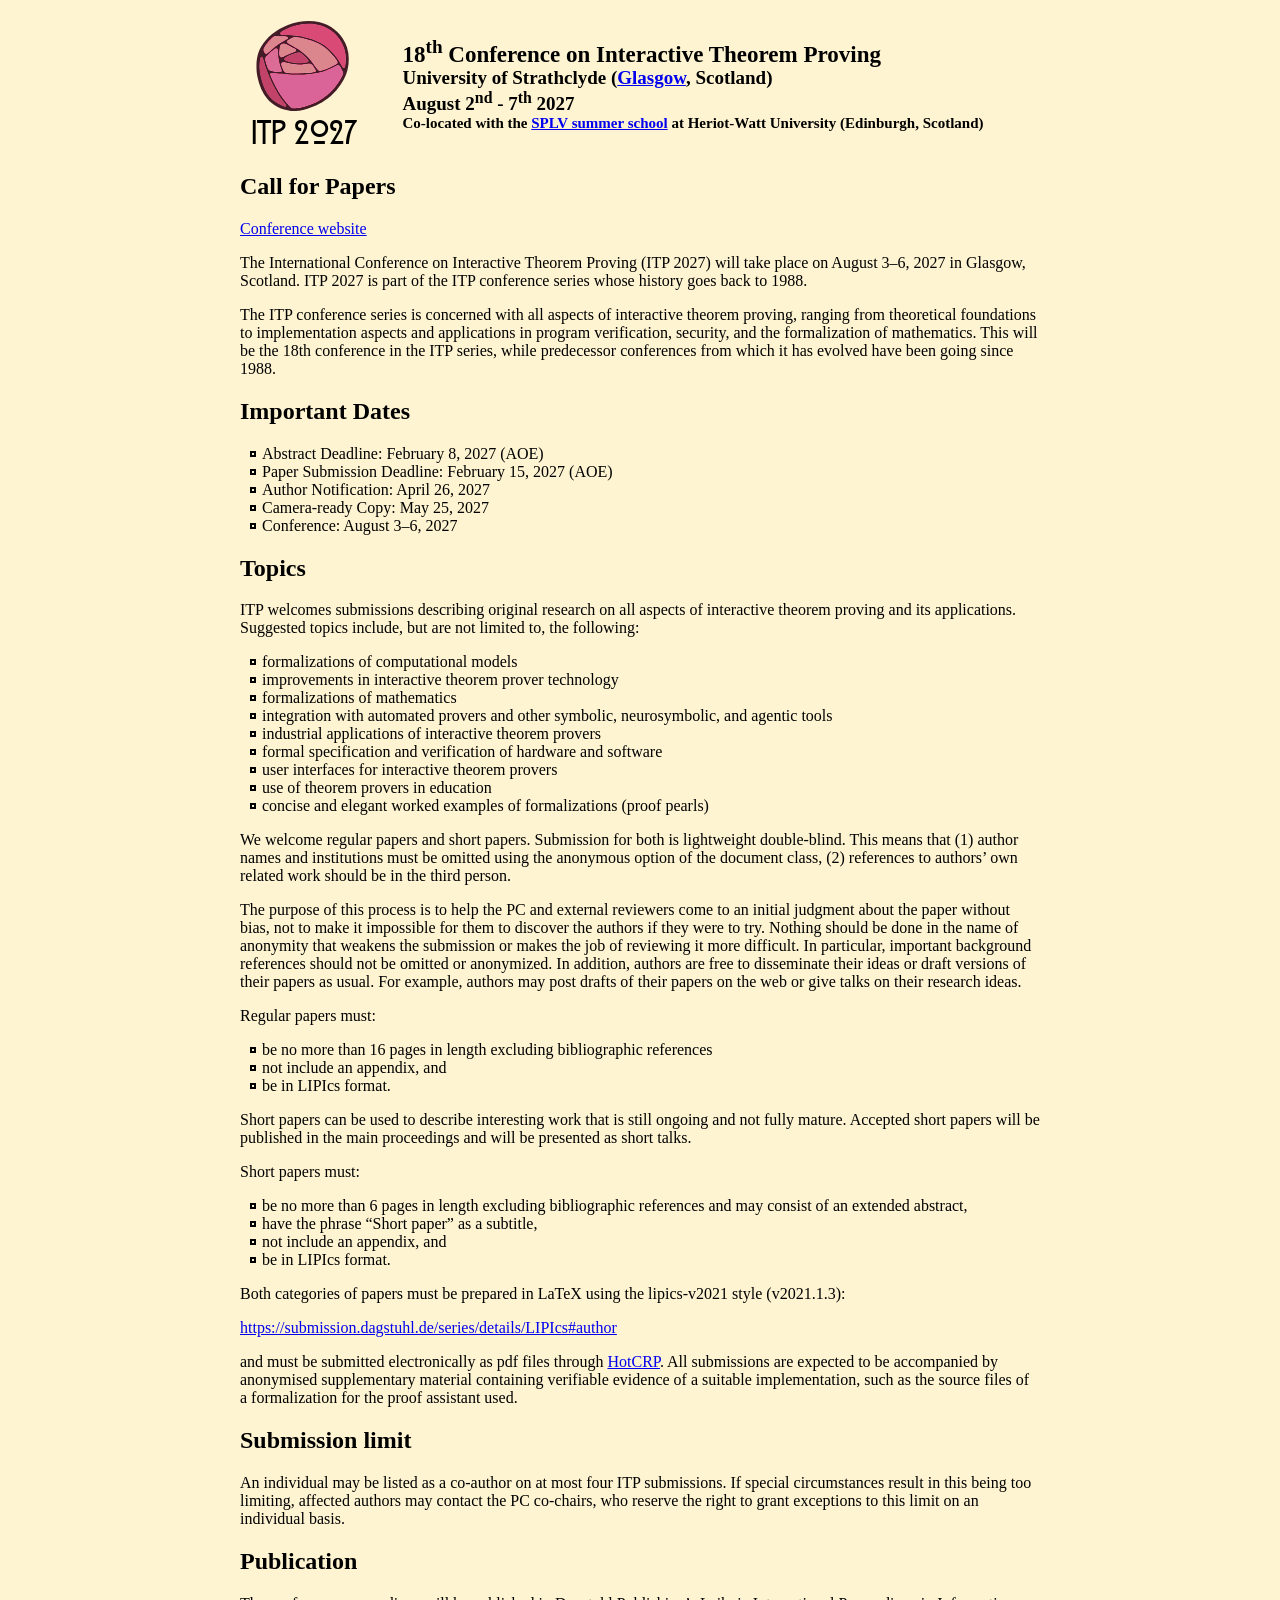
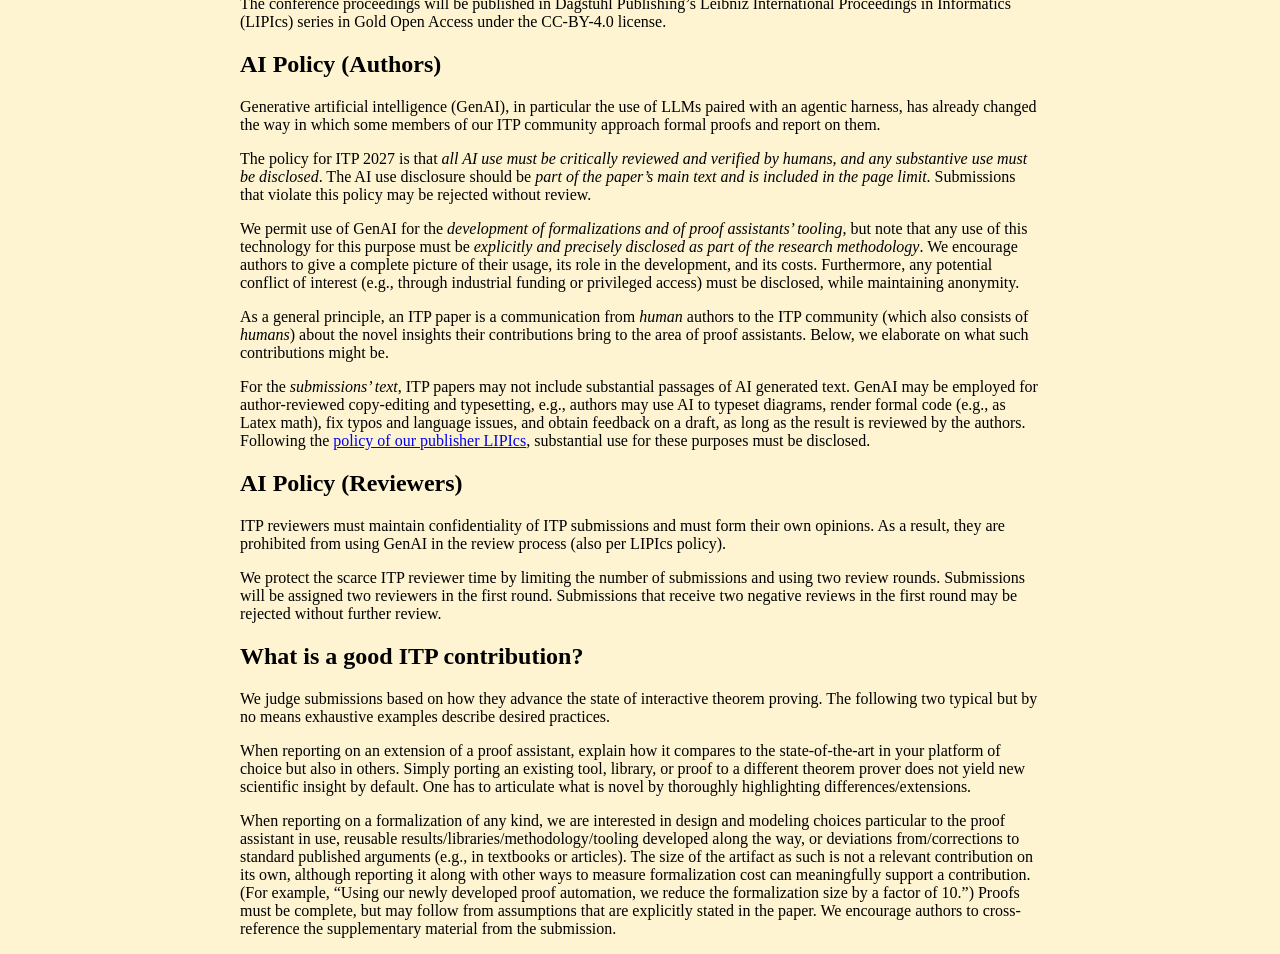
==== call-for/papers.html @ c1f2f12d "actually add cfp" ====
<!DOCTYPE html>
<html xmlns="http://www.w3.org/1999/xhtml" lang="" xml:lang="">
<head>
  <meta name="generator" content=
  "HTML Tidy for HTML5 for Linux version 5.8.0" />
  <meta charset="utf-8" />
  <meta name="description" content=
  "The eighteenth conference on Interactive Theorem Proving to be held in 2027 at the University of Strathclyde" />
  <link rel="stylesheet" href="../css/itp.css" />
  <title>Call For Papers</title>
</head>
<body>
  <div id="header" class="two-columns">
    <div id="itp-logo" class="left-column">
      <div class="mackintosh-rose"><img src=
      "../assets/rose.svg" /></div>
      <div>
        ITP 2027
      </div>
    </div>
    <div id="itp-title" class="right-column">
      <h1>18<sup>th</sup> Conference on Interactive Theorem
      Proving</h1>
      <h2>University of Strathclyde (<a href=
      "https://www.yr.no/en/forecast/daily-table/2-2648579/United%20Kingdom/Scotland/Glasgow%20City/Glasgow"
      alt="Glasgow weather forecast">Glasgow</a>, Scotland)</h2>
      <h2>August 2<sup>nd</sup> - 7<sup>th</sup> 2027</h2>
      <h3>Co-located with the <a href="https://spli.scot/splv/"
      alt="Scottish Programming Languages and Verification summer school">
      SPLV summer school</a> at Heriot-Watt University (Edinburgh,
      Scotland)</h3>
    </div>
  </div>
<h2 id="itp-2027-call-for-papers">Call for Papers</h2>
<p><a href="https://itp-conference-2027.github.io/">Conference website</a></p>
<p>The International Conference on Interactive Theorem Proving (ITP
2027) will take place on August 3–6, 2027 in Glasgow, Scotland. ITP 2027
is part of the ITP conference series whose history goes back to
1988.</p>
<p>The ITP conference series is concerned with all aspects of
interactive theorem proving, ranging from theoretical foundations to
implementation aspects and applications in program verification,
security, and the formalization of mathematics. This will be the 18th
conference in the ITP series, while predecessor conferences from which
it has evolved have been going since 1988.</p>
<h2 id="important-dates">Important Dates</h2>
<ul>
<li>Abstract Deadline: February 8, 2027 (AOE)</li>
<li>Paper Submission Deadline: February 15, 2027 (AOE)</li>
<li>Author Notification: April 26, 2027</li>
<li>Camera-ready Copy: May 25, 2027</li>
<li>Conference: August 3–6, 2027</li>
</ul>
<h2 id="topics">Topics</h2>
<p>ITP welcomes submissions describing original research on all aspects
of interactive theorem proving and its applications. Suggested topics
include, but are not limited to, the following:</p>
<ul>
<li>formalizations of computational models</li>
<li>improvements in interactive theorem prover technology</li>
<li>formalizations of mathematics</li>
<li>integration with automated provers and other symbolic,
neurosymbolic, and agentic tools</li>
<li>industrial applications of interactive theorem provers</li>
<li>formal specification and verification of hardware and software</li>
<li>user interfaces for interactive theorem provers</li>
<li>use of theorem provers in education</li>
<li>concise and elegant worked examples of formalizations (proof
pearls)</li>
</ul>
<p>We welcome regular papers and short papers. Submission for both is
lightweight double-blind. This means that (1) author names and
institutions must be omitted using the anonymous option of the document
class, (2) references to authors’ own related work should be in the
third person.</p>
<p>The purpose of this process is to help the PC and external reviewers
come to an initial judgment about the paper without bias, not to make it
impossible for them to discover the authors if they were to try. Nothing
should be done in the name of anonymity that weakens the submission or
makes the job of reviewing it more difficult. In particular, important
background references should not be omitted or anonymized. In addition,
authors are free to disseminate their ideas or draft versions of their
papers as usual. For example, authors may post drafts of their papers on
the web or give talks on their research ideas.</p>
<p>Regular papers must:</p>
<ul>
<li>be no more than 16 pages in length excluding bibliographic
references</li>
<li>not include an appendix, and</li>
<li>be in LIPIcs format.</li>
</ul>
<p>Short papers can be used to describe interesting work that is still
ongoing and not fully mature. Accepted short papers will be published in
the main proceedings and will be presented as short talks.</p>
<p>Short papers must:</p>
<ul>
<li>be no more than 6 pages in length excluding bibliographic references
and may consist of an extended abstract,</li>
<li>have the phrase “Short paper” as a subtitle,</li>
<li>not include an appendix, and</li>
<li>be in LIPIcs format.</li>
</ul>
<p>Both categories of papers must be prepared in LaTeX using the
lipics-v2021 style (v2021.1.3):</p>
<p><a href="https://submission.dagstuhl.de/series/details/LIPIcs#author">https://submission.dagstuhl.de/series/details/LIPIcs#author</a></p>
<p>and must be submitted electronically as pdf files through <a href="https://itp27.hotcrp.com/">HotCRP</a>. All submissions are expected to be
accompanied by anonymised supplementary material containing verifiable
evidence of a suitable implementation, such as the source files of a
formalization for the proof assistant used.</p>
<h2 id="submission-limit">Submission limit</h2>
<p>An individual may be listed as a co-author on at most four ITP
submissions. If special circumstances result in this being too limiting,
affected authors may contact the PC co-chairs, who reserve the right to
grant exceptions to this limit on an individual basis.</p>
<h2 id="publication">Publication</h2>
<p>The conference proceedings will be published in Dagstuhl Publishing’s
Leibniz International Proceedings in Informatics (LIPIcs) series in Gold
Open Access under the CC-BY-4.0 license.</p>
<h2 id="ai-policy-authors">AI Policy (Authors)</h2>
<p>Generative artificial intelligence (GenAI), in particular the use of
LLMs paired with an agentic harness, has already changed the way in
which some members of our ITP community approach formal proofs and
report on them.</p>
<p>The policy for ITP 2027 is that <em>all AI use must be critically
reviewed and verified by humans, and any substantive use must be
disclosed</em>. The AI use disclosure should be <em>part of the paper’s
main text and is included in the page limit</em>. Submissions that
violate this policy may be rejected without review.</p>
<p>We permit use of GenAI for the <em>development of formalizations and
of proof assistants’ tooling</em>, but note that any use of this
technology for this purpose must be <em>explicitly and precisely
disclosed as part of the research methodology</em>. We encourage authors
to give a complete picture of their usage, its role in the development,
and its costs. Furthermore, any potential conflict of interest (e.g.,
through industrial funding or privileged access) must be disclosed,
while maintaining anonymity.</p>
<p>As a general principle, an ITP paper is a communication from
<em>human</em> authors to the ITP community (which also consists of
<em>humans</em>) about the novel insights their contributions bring to
the area of proof assistants. Below, we elaborate on what such
contributions might be.</p>
<p>For the <em>submissions’ text</em>, ITP papers may not include
substantial passages of AI generated text. GenAI may be employed for
author-reviewed copy-editing and typesetting, e.g., authors may use AI
to typeset diagrams, render formal code (e.g., as Latex math), fix typos
and language issues, and obtain feedback on a draft, as long as the
result is reviewed by the authors. Following the <a href="https://drops.dagstuhl.de/docs/gen-ai">policy of our publisher
LIPIcs</a>, substantial use for
these purposes must be disclosed.</p>
<h2 id="ai-policy-reviewers">AI Policy (Reviewers)</h2>
<p>ITP reviewers must maintain confidentiality of ITP submissions and
must form their own opinions. As a result, they are prohibited from
using GenAI in the review process (also per LIPIcs policy).</p>
<p>We protect the scarce ITP reviewer time by limiting the number of
submissions and using two review rounds. Submissions will be assigned
two reviewers in the first round. Submissions that receive two negative
reviews in the first round may be rejected without further review.</p>
<h2 id="what-is-a-good-itp-contribution">What is a good ITP
contribution?</h2>
<p>We judge submissions based on how they advance the state of
interactive theorem proving. The following two typical but by no means
exhaustive examples describe desired practices.</p>
<p>When reporting on an extension of a proof assistant, explain how it
compares to the state-of-the-art in your platform of choice but also in
others. Simply porting an existing tool, library, or proof to a
different theorem prover does not yield new scientific insight by
default. One has to articulate what is novel by thoroughly highlighting
differences/extensions.</p>
<p>When reporting on a formalization of any kind, we are interested in
design and modeling choices particular to the proof assistant in use,
reusable results/libraries/methodology/tooling developed along the way,
or deviations from/corrections to standard published arguments (e.g., in
textbooks or articles). The size of the artifact as such is not a
relevant contribution on its own, although reporting it along with other
ways to measure formalization cost can meaningfully support a
contribution. (For example, “Using our newly developed proof automation,
we reduce the formalization size by a factor of 10.”) Proofs must be
complete, but may follow from assumptions that are explicitly stated in
the paper. We encourage authors to cross-reference the supplementary
material from the submission.</p>
</body>
</html>
---- css/itp.css ----
:root {
  color-scheme: light dark;
}

@font-face {
  font-family: Rennie_Mackintosh_ITC;
  src: url(Rennie_Mackintosh_ITC_Bold.ttf);
  font-weight: bold;
  font-style: normal;
}

.Mackintosh {
  font-family: Rennie_Mackintosh_ITC;
}

body {
  margin: auto;
  background-color: light-dark(#fef4d1,#7a7482);
  max-width: 800px;
}

#header {
  display: flex;
  justify-content: space-around;
  margin: 15px auto 15px auto;
}

#itp-title {
  padding-left: 15px;
  flex: 5;
  display: flex;
  flex-direction: column;
  justify-content: center;
}

#itp-title h1 {
  font-size: 23px;
  margin: 0;
}

#itp-title h2 {
  font-size: 19px;
  margin: 0;
}

#itp-title h3 {
  font-size: 15px;
  margin: 0;
}

#itp-logo {
  margin: auto;
  width: 128px;
  display: flex;
  flex-direction: column;
  font-family: Rennie_Mackintosh_ITC;
  font-weight: bold;
  font-size: 35px;
}

#itp-logo > div {
  width: 100%;
  display: flex;
  justify-content: center;
  align-items: center;
}

#itp-logo > .mackintosh-rose {
  filter: invert(88%) sepia(9%) saturate(5405%) hue-rotate(296deg) brightness(89%) contrast(91%);
}

img {
  object-fit: contain;
  width: 100%;
}

#container {
  text-align: justify;
}

#container h2 , h3 > .anchor {
  text-decoration: none;
  text-color: initial;
  background-position: left center;
  background-image: url(../assets/bullet-h2.png);
  background-repeat: no-repeat;
}

#container h2 > .anchor {
  padding: 0px 5px 1px 20px;
}

#container h3 > .anchor {
  padding: 0px 5px 1px 16px;
}

#container h2 > a:focus {
  outline: 0;
}

.sponsorship-row {
  display: flex;
}

.sponsorship-row > div {
  margin: 10px;
}

.sponsorship-row > .mackintosh-rose {
  align-self: center;
  text-align: center;
  width: 150px;
}

.mackintosh-rose {
  width: 128px;
}

.mackintosh-rose > img {
  width: 100px;
}

#sponsorship-edi > .mackintosh-rose {
  filter: invert(89%) sepia(62%) saturate(300%) hue-rotate(233deg) brightness(90%) contrast(105%);
}

#sponsorship-gold > .mackintosh-rose {
  filter: invert(75%) sepia(96%) saturate(345%) hue-rotate(9deg) brightness(97%) contrast(90%);
}

#sponsorship-silver > .mackintosh-rose {
  filter: invert(90%) sepia(4%) saturate(756%) hue-rotate(134deg) brightness(86%) contrast(90%);
}

#sponsorship-bronze > .mackintosh-rose {
  filter: invert(90%) sepia(10%) saturate(5047%) hue-rotate(333deg) brightness(83%) contrast(92%);
}

/* original colour #6FC276, converted using https://clampcss.com/css-filter.html */
#sponsorship-student > .mackintosh-rose {
  filter: brightness(83%) saturate(100%) invert(81%) sepia(18%) saturate(974%) hue-rotate(71deg) brightness(83%) contrast(88%);
}

.two-columns {
  display: flex;
  flex-direction: column;
}

.left-column {
  flex: 1;
}

.right-column {
  flex: 1;
}

@media (min-width: 800px) {
  .two-columns { flex-direction: row; }
  .left-column { padding-right: 20px; }
  .right-column { padding-left: 20px; }
}

ul {
  padding-inline-start: 10px;
}

li {
  list-style-type: none;
  background-image: url('../assets/bullet-list.png');
  background-repeat: no-repeat;
  background-position: left center;
  padding-left: 12px;
}
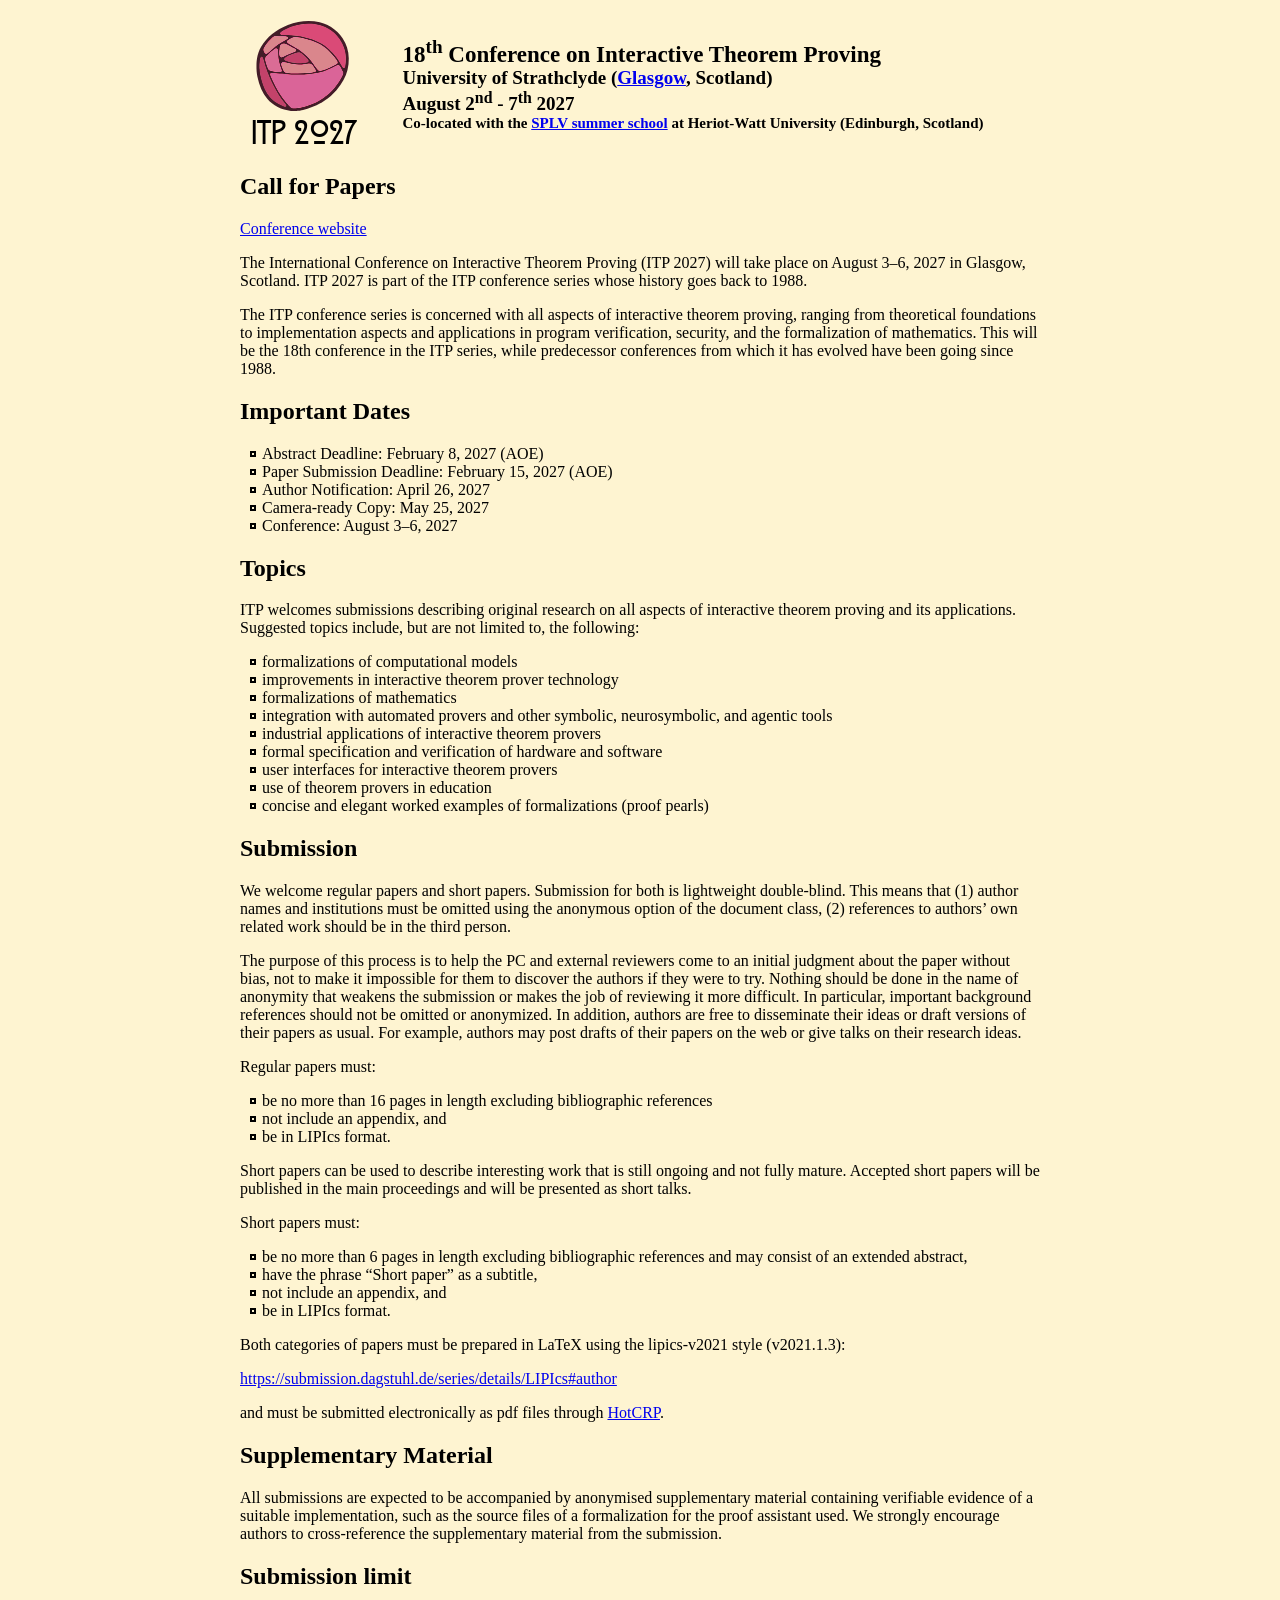
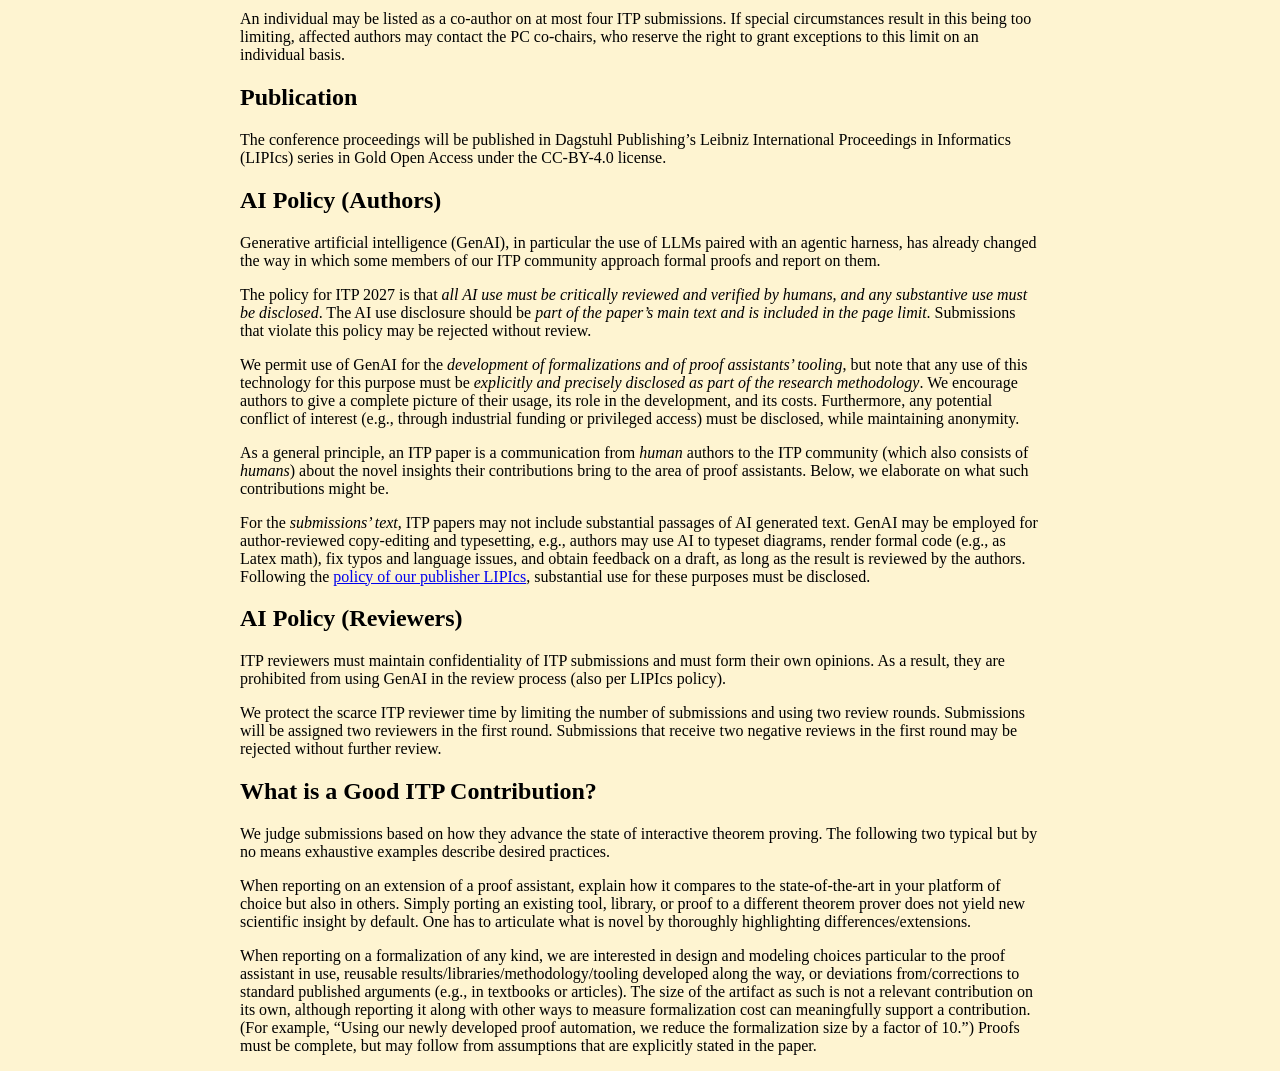
==== commit 3a68a819: "tuned call" ====
--- a/call-for/papers.html
+++ b/call-for/papers.html
@@ -68,6 +68,7 @@
 <li>concise and elegant worked examples of formalizations (proof
 pearls)</li>
 </ul>
+<h2 id="submission">Submission</h2>
 <p>We welcome regular papers and short papers. Submission for both is
 lightweight double-blind. This means that (1) author names and
 institutions must be omitted using the anonymous option of the document
@@ -103,10 +104,13 @@
 <p>Both categories of papers must be prepared in LaTeX using the
 lipics-v2021 style (v2021.1.3):</p>
 <p><a href="https://submission.dagstuhl.de/series/details/LIPIcs#author">https://submission.dagstuhl.de/series/details/LIPIcs#author</a></p>
-<p>and must be submitted electronically as pdf files through <a href="https://itp27.hotcrp.com/">HotCRP</a>. All submissions are expected to be
+<p>and must be submitted electronically as pdf files through <a href="https://itp27.hotcrp.com/">HotCRP</a>.
+<h2 id="supplementary">Supplementary Material</h2>
+All submissions are expected to be
 accompanied by anonymised supplementary material containing verifiable
 evidence of a suitable implementation, such as the source files of a
-formalization for the proof assistant used.</p>
+formalization for the proof assistant used.  We strongly encourage authors to cross-reference the supplementary
+material from the submission.</p>
 <h2 id="submission-limit">Submission limit</h2>
 <p>An individual may be listed as a co-author on at most four ITP
 submissions. If special circumstances result in this being too limiting,
@@ -155,8 +159,8 @@
 submissions and using two review rounds. Submissions will be assigned
 two reviewers in the first round. Submissions that receive two negative
 reviews in the first round may be rejected without further review.</p>
-<h2 id="what-is-a-good-itp-contribution">What is a good ITP
-contribution?</h2>
+<h2 id="what-is-a-good-itp-contribution">What is a Good ITP
+Contribution?</h2>
 <p>We judge submissions based on how they advance the state of
 interactive theorem proving. The following two typical but by no means
 exhaustive examples describe desired practices.</p>
@@ -176,7 +180,6 @@
 contribution. (For example, “Using our newly developed proof automation,
 we reduce the formalization size by a factor of 10.”) Proofs must be
 complete, but may follow from assumptions that are explicitly stated in
-the paper. We encourage authors to cross-reference the supplementary
-material from the submission.</p>
+the paper.</p>
 </body>
 </html>
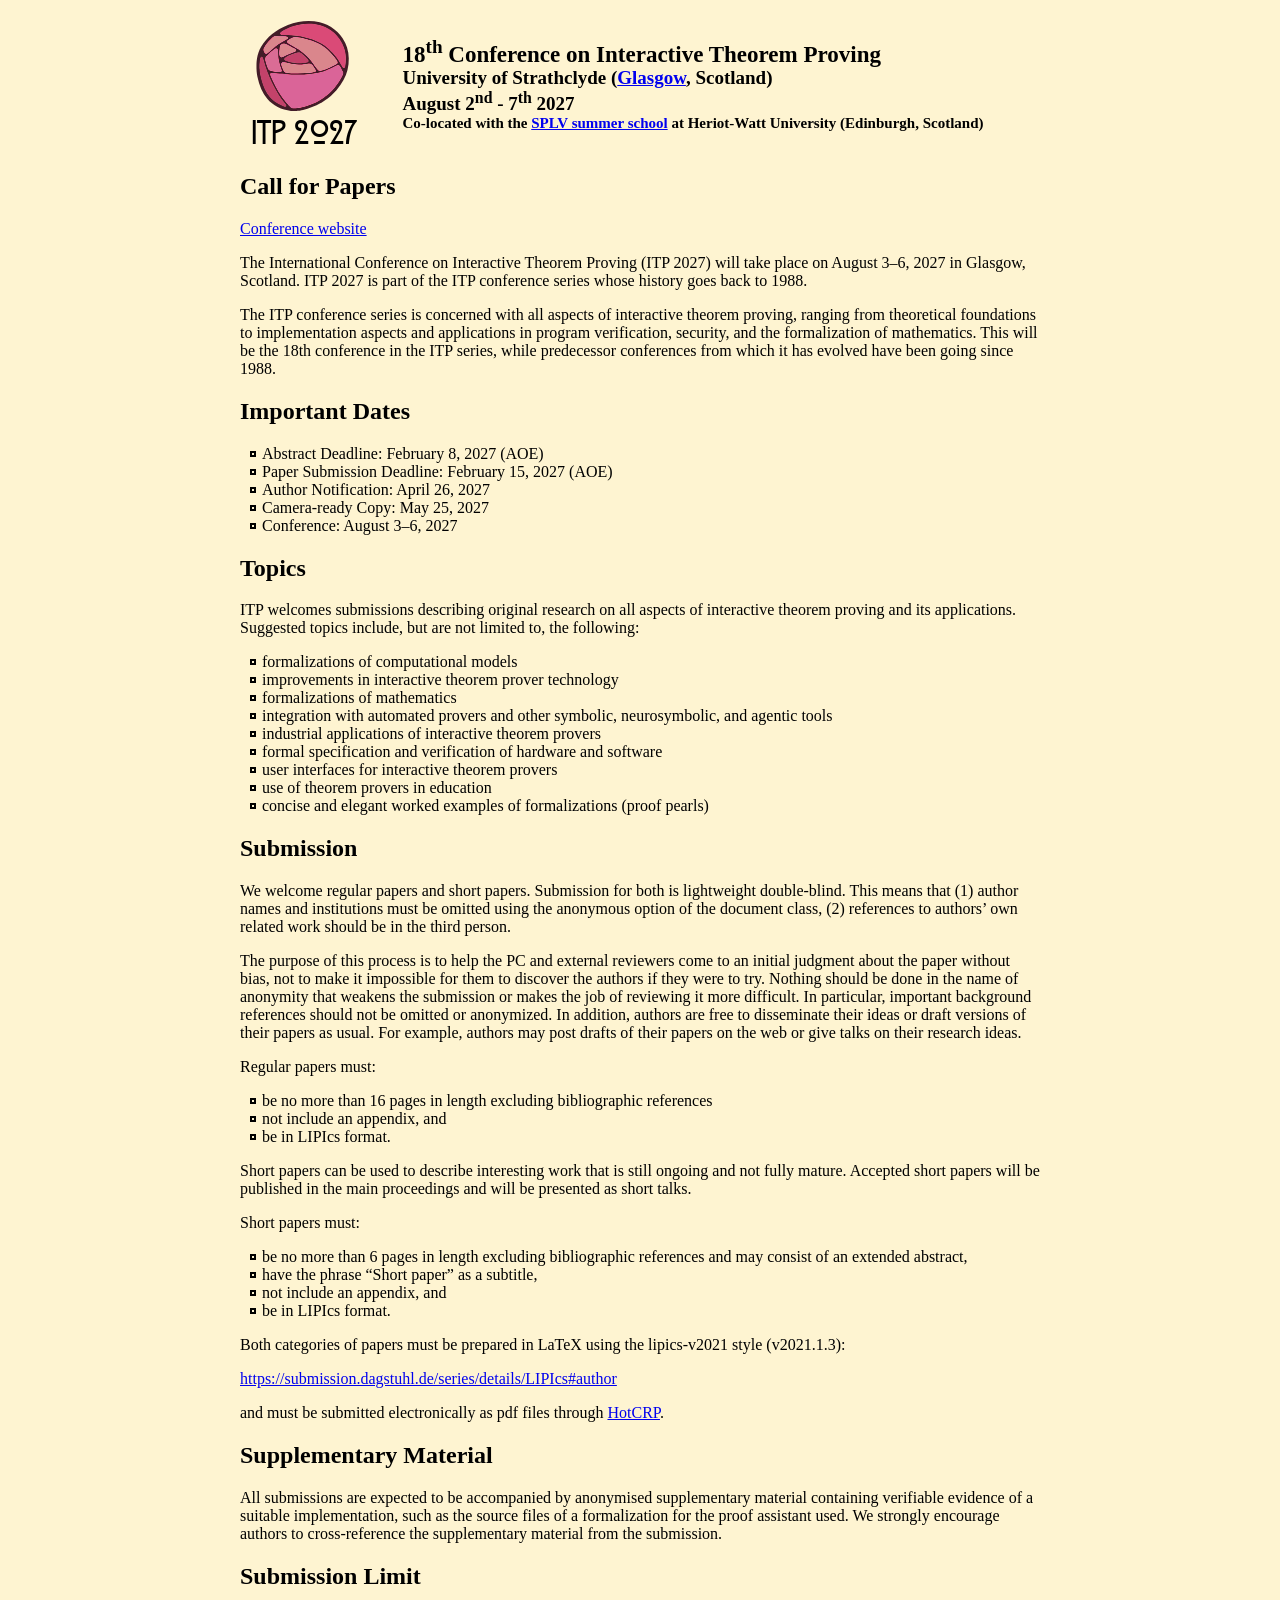
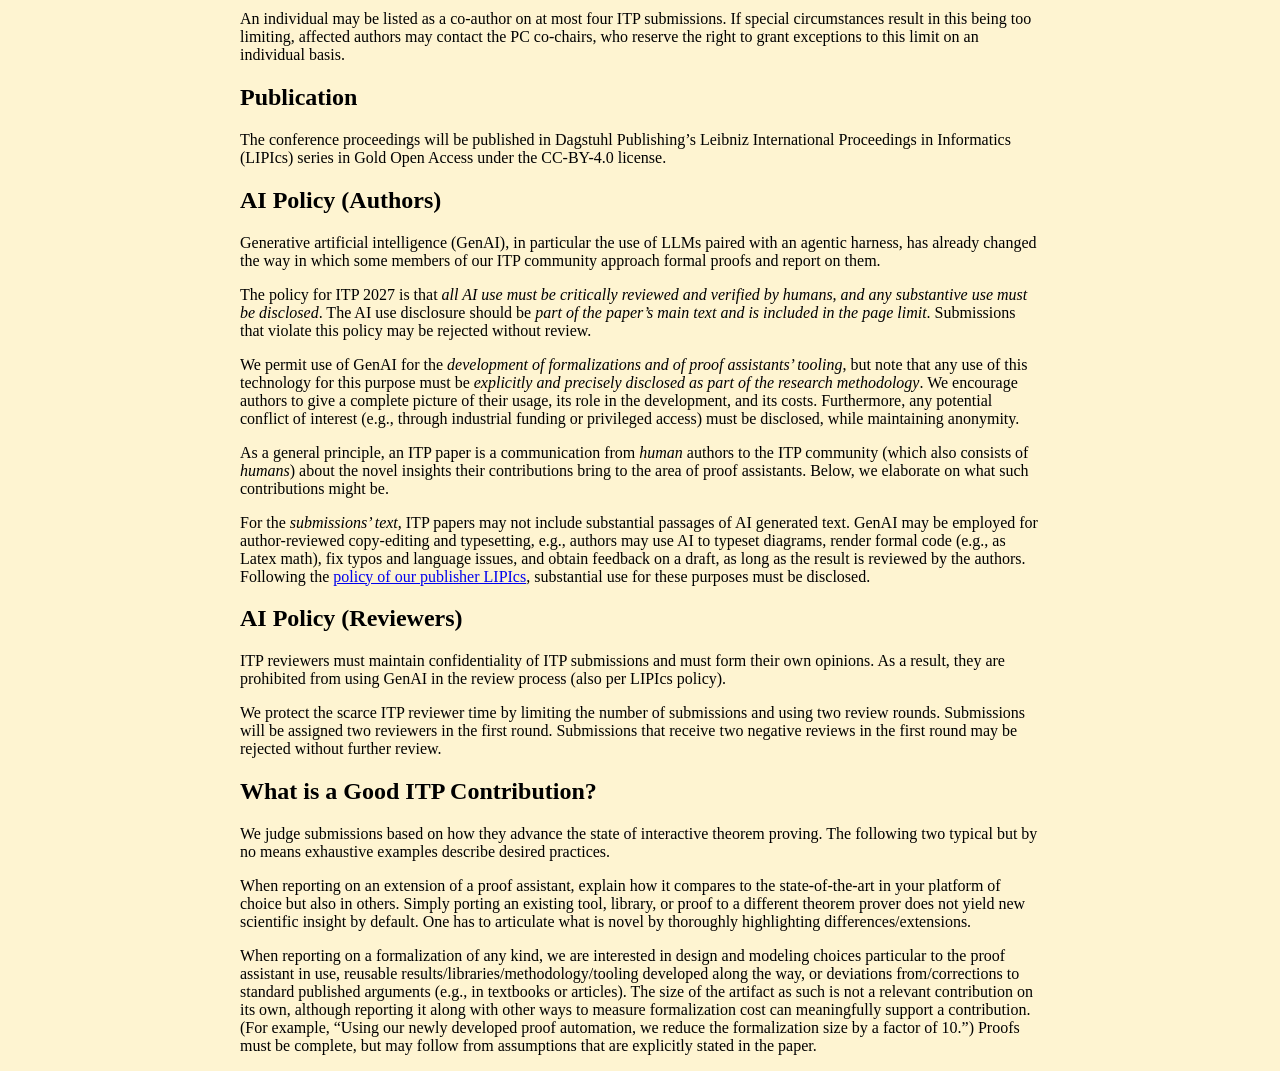
==== commit 7da7acef: "capitalization" ====
--- a/call-for/papers.html
+++ b/call-for/papers.html
@@ -111,7 +111,7 @@
 evidence of a suitable implementation, such as the source files of a
 formalization for the proof assistant used.  We strongly encourage authors to cross-reference the supplementary
 material from the submission.</p>
-<h2 id="submission-limit">Submission limit</h2>
+<h2 id="submission-limit">Submission Limit</h2>
 <p>An individual may be listed as a co-author on at most four ITP
 submissions. If special circumstances result in this being too limiting,
 affected authors may contact the PC co-chairs, who reserve the right to
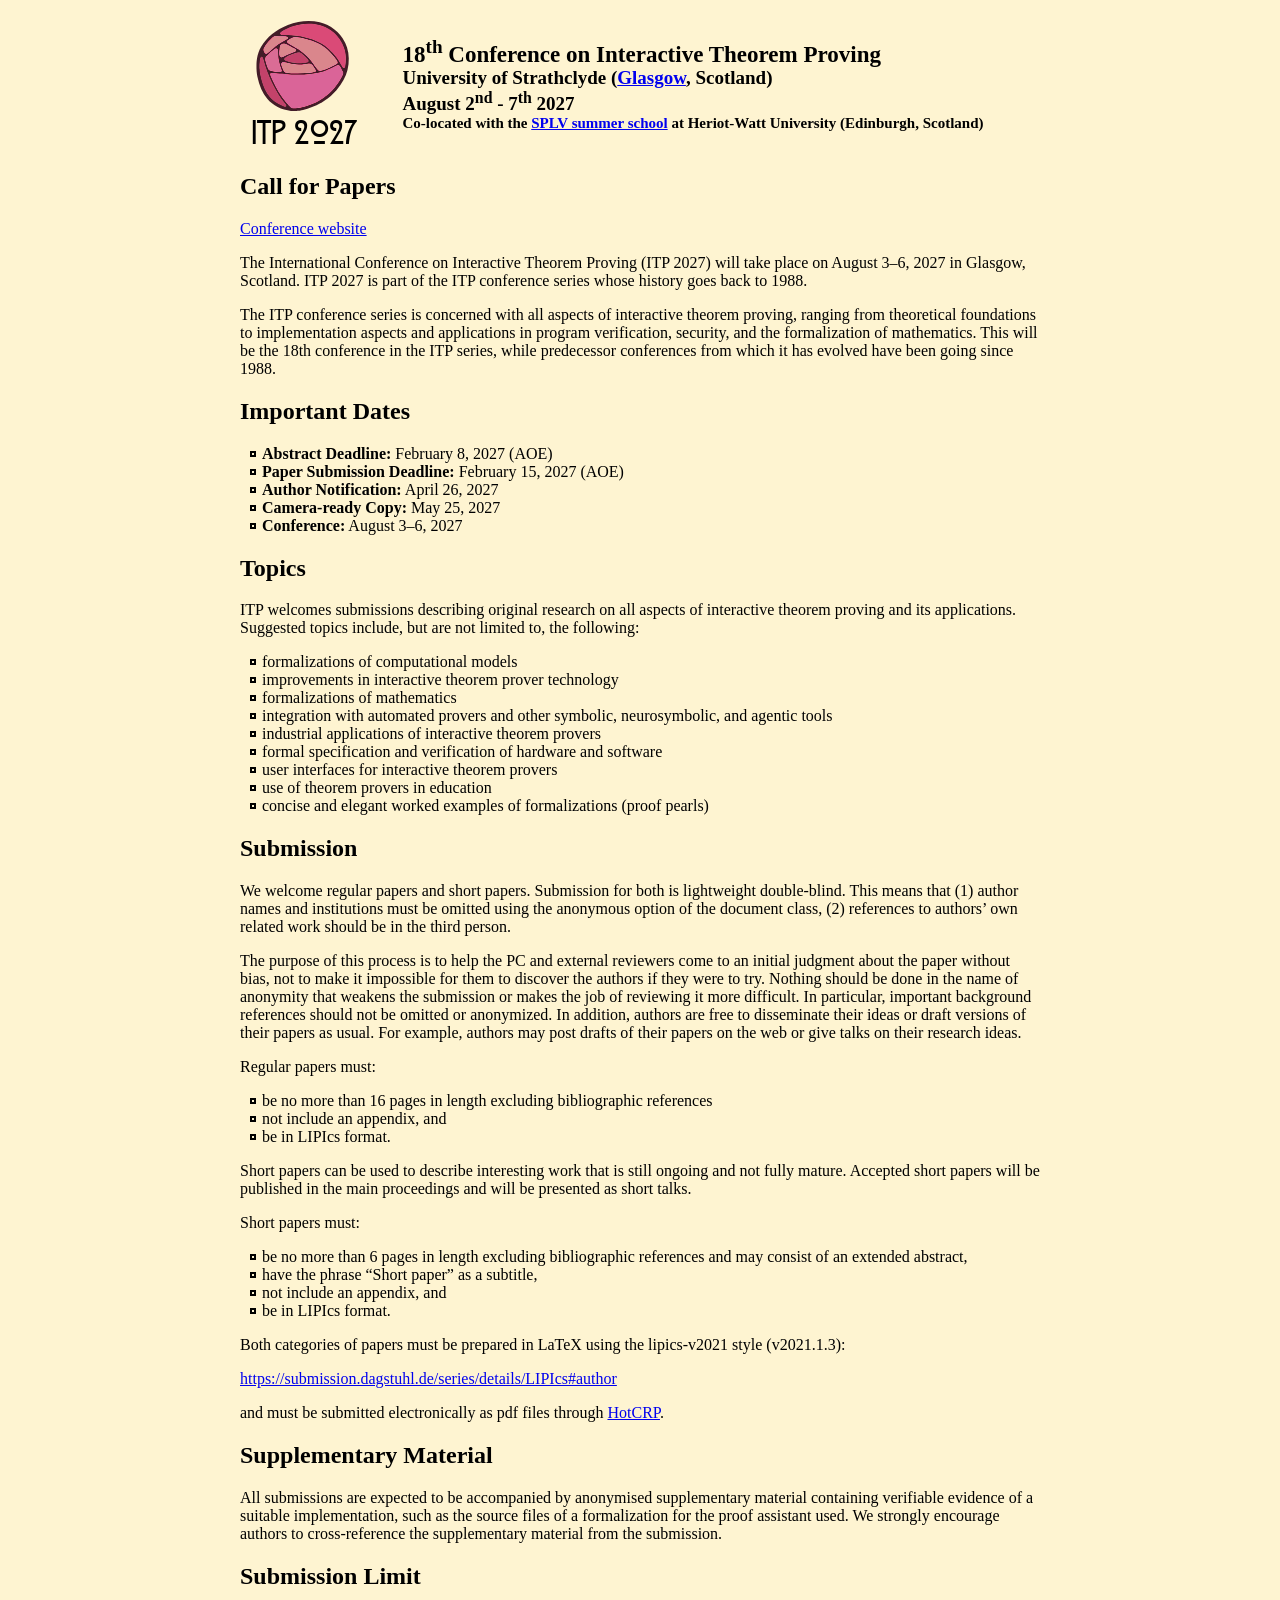
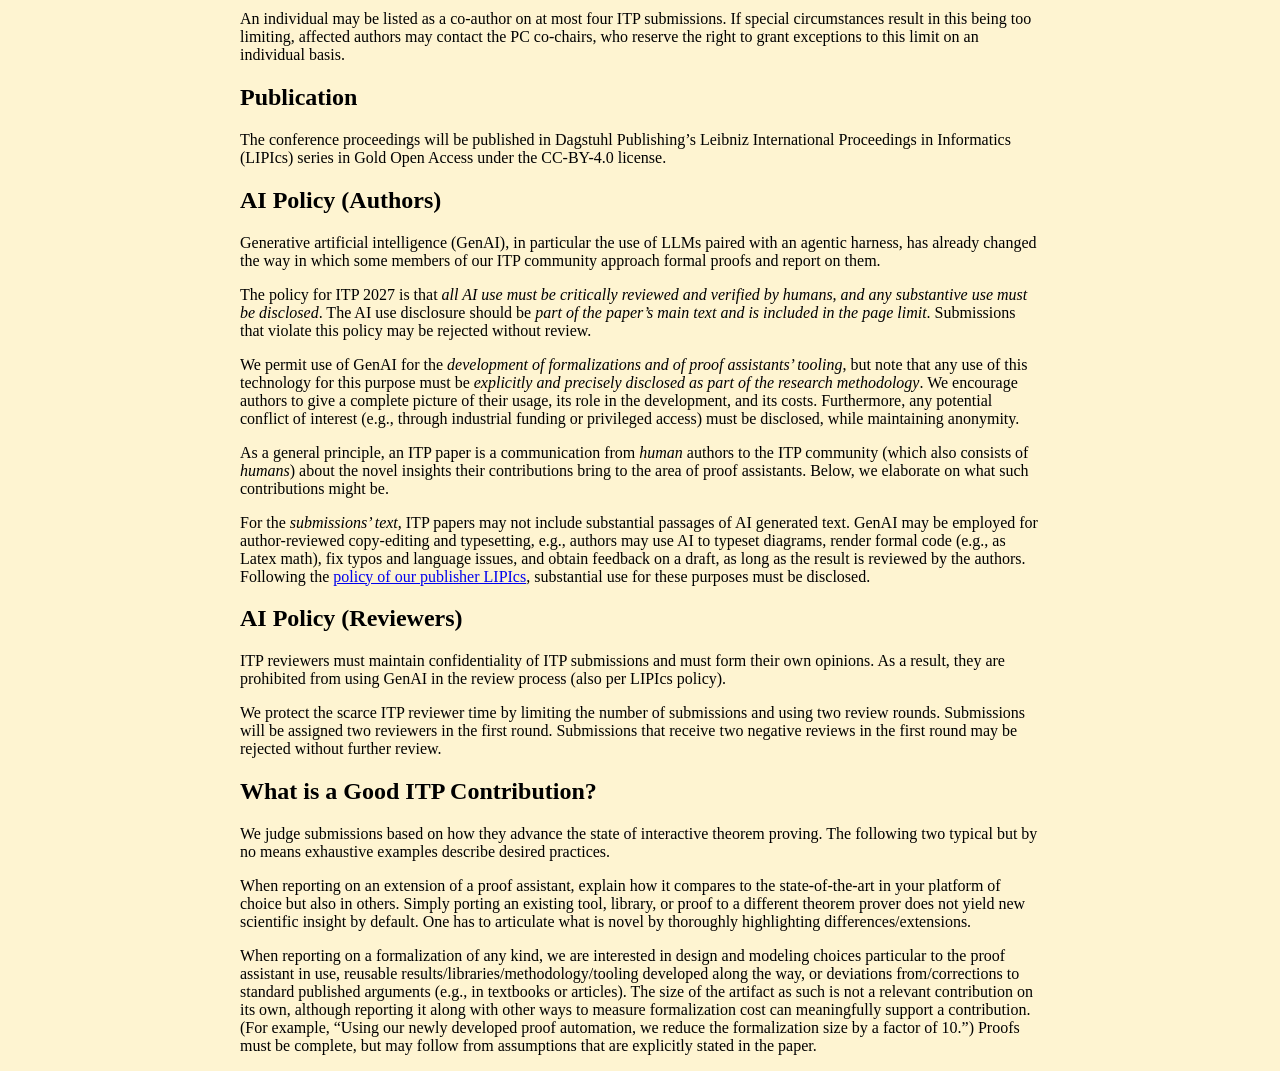
==== commit 564aec63: "add call for workshops, important dates on front page, minor fixes" ====
--- a/call-for/papers.html
+++ b/call-for/papers.html
@@ -45,11 +45,11 @@
 it has evolved have been going since 1988.</p>
 <h2 id="important-dates">Important Dates</h2>
 <ul>
-<li>Abstract Deadline: February 8, 2027 (AOE)</li>
-<li>Paper Submission Deadline: February 15, 2027 (AOE)</li>
-<li>Author Notification: April 26, 2027</li>
-<li>Camera-ready Copy: May 25, 2027</li>
-<li>Conference: August 3–6, 2027</li>
+  <li><strong>Abstract Deadline:</strong> February 8, 2027 (AOE)</li>
+  <li><strong>Paper Submission Deadline:</strong> February 15, 2027 (AOE)</li>
+  <li><strong>Author Notification:</strong> April 26, 2027</li>
+  <li><strong>Camera-ready Copy:</strong> May 25, 2027</li>
+  <li><strong>Conference:</strong> August 3&ndash;6, 2027</li>
 </ul>
 <h2 id="topics">Topics</h2>
 <p>ITP welcomes submissions describing original research on all aspects
